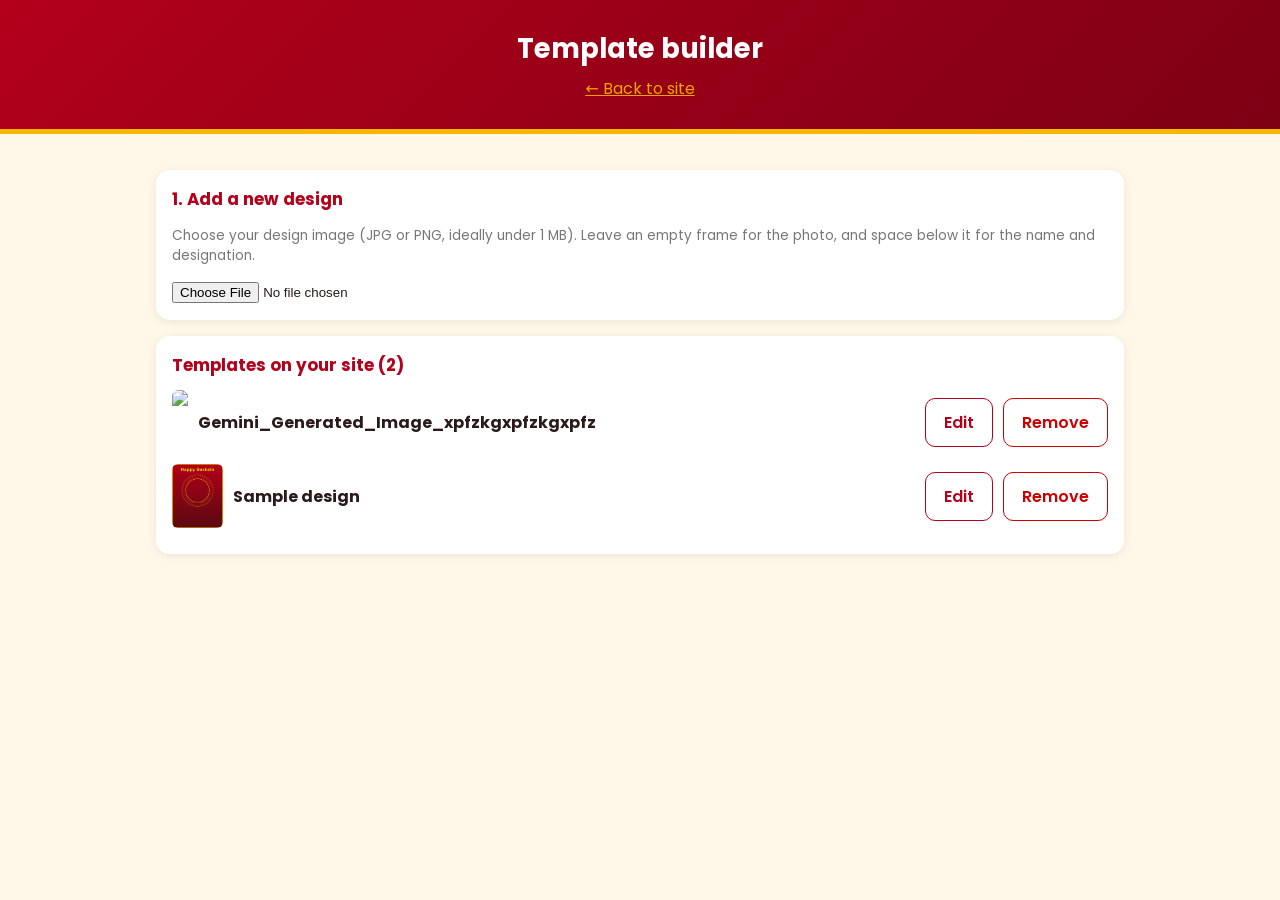
==== admin.html @ 9d9ad6fe "Add files via upload" ====
<!doctype html>
<html lang="en">
<head>
  <meta charset="utf-8">
  <meta name="viewport" content="width=device-width, initial-scale=1">
  <meta name="robots" content="noindex">
  <title>Admin – Dashain templates</title>
  <link rel="stylesheet" href="style.css">
</head>
<body>
  <header class="hero">
    <h1>Template builder</h1>
    <p><a href="index.html">← Back to site</a></p>
  </header>

  <main>
    <p id="msg"></p>

    <div id="listView">
      <div class="card">
        <h2>1. Add a new design</h2>
        <p class="muted">Choose your design image (JPG or PNG, ideally under 1 MB). Leave an empty frame for the photo, and space below it for the name and designation.</p>
        <input type="file" id="newFile" accept="image/*">
      </div>

      <div class="card">
        <h2>Templates on your site (<span id="count">0</span>)</h2>
        <div id="list"></div>
        <div class="steps" id="publishBox" hidden>
          <b>2. Publish your changes</b><br>
          Download <code>templates.json</code> (and the image of each new design, marked NEW), then upload them to GitHub:
          images into the <code>templates</code> folder, <code>templates.json</code> in the main folder (replace the old one).
          <div class="row" style="margin-top:10px"><button id="dlJson">⬇ Download templates.json</button></div>
        </div>
      </div>
    </div>

    <div id="editView" class="grid" hidden>
      <div class="card">
        <h2 id="editTitle">New template</h2>
        <label>Title</label>
        <input type="text" data-k="title">

        <p class="muted" style="margin-top:14px">Pick an element, then <b>click on the image</b> to move it.</p>
        <div class="tabs" id="tabs">
          <button data-tab="name">Name</button>
          <button data-tab="post">Designation</button>
          <button data-tab="photo" hidden>Photo</button>
        </div>

        <div data-panel="name">
          <label>Name size</label><input type="range" data-k="name_size" min="0.02" max="0.15" step="0.005">
          <label>Name colour</label><input type="color" data-k="name_color">
        </div>
        <div data-panel="post" hidden>
          <label>Designation size</label><input type="range" data-k="post_size" min="0.015" max="0.08" step="0.0025">
          <label>Designation colour</label><input type="color" data-k="post_color">
        </div>
        <div data-panel="photo" hidden>
          <label>Photo size</label><input type="range" data-k="photo_size" min="0.1" max="0.8" step="0.01">
        </div>

        <label>Max text width</label>
        <input type="range" data-k="max_width" min="0.3" max="1" step="0.01">

        <label style="display:flex;gap:8px;align-items:center">
          <input type="checkbox" data-k="photo_enabled"> Let users add their photo
        </label>

        <div class="row" style="margin-top:18px">
          <button id="saveBtn">Save to list</button>
          <button id="cancelBtn" class="secondary">Cancel</button>
        </div>
      </div>

      <div class="card preview">
        <h2 id="clickHint">Click to place the name</h2>
        <canvas id="c" class="pick"></canvas>
      </div>
    </div>
  </main>

  <script src="wish.js"></script>
  <script>
    var $ = function (id) { return document.getElementById(id); };
    var DEFAULTS = {
      name_x: 0.5, name_y: 0.7, name_size: 0.06, name_color: "#ffffff",
      post_x: 0.5, post_y: 0.78, post_size: 0.035, post_color: "#ffd700",
      photo_enabled: true, photo_x: 0.5, photo_y: 0.4, photo_size: 0.3,
      max_width: 0.8
    };
    var list = [];          // templates (same shape as templates.json)
    var files = {};         // id -> File for newly added designs
    var cur = null;         // template being edited
    var isNew = false;
    var active = "name";

    function msg(text, cls) { $("msg").className = cls || ""; $("msg").textContent = text || ""; }

    async function loadList() {
      try {
        var r = await fetch("templates.json?v=" + Date.now());
        list = await r.json();
      } catch (e) {
        list = [];
        msg("Could not read templates.json – open this page through a web server. Starting with an empty list.", "error");
      }
      renderList();
    }

    function clean(t) {
      var o = {};
      Object.keys(t).forEach(function (k) { if (k !== "src") o[k] = t[k]; });
      return o;
    }

    function dl(blob, name) {
      var a = document.createElement("a");
      a.href = URL.createObjectURL(blob);
      a.download = name;
      a.click();
    }

    function renderList() {
      $("count").textContent = list.length;
      var box = $("list");
      box.innerHTML = "";
      list.forEach(function (t) {
        var row = document.createElement("div");
        row.className = "row";
        row.style.marginBottom = "10px";
        var img = document.createElement("img");
        img.src = files[t.id] ? URL.createObjectURL(files[t.id]) : t.image;
        img.height = 64; img.style.borderRadius = "6px";
        var title = document.createElement("strong");
        title.style.flex = "1";
        title.textContent = t.title + (files[t.id] ? "  (NEW)" : "");
        row.append(img, title);

        if (files[t.id]) {
          var b = document.createElement("button");
          b.className = "secondary"; b.textContent = "⬇ Image";
          b.onclick = function () { dl(files[t.id], t.image.replace("templates/", "")); };
          row.append(b);
        }
        var ed = document.createElement("button");
        ed.className = "secondary"; ed.textContent = "Edit";
        ed.onclick = function () { startEdit(t, false); };
        var rm = document.createElement("button");
        rm.className = "danger"; rm.textContent = "Remove";
        rm.onclick = function () {
          if (!confirm("Remove this template from the list?")) return;
          list = list.filter(function (x) { return x.id !== t.id; });
          delete files[t.id];
          changed(); renderList();
        };
        row.append(ed, rm);
        box.appendChild(row);
      });
    }

    function changed() { $("publishBox").hidden = false; }

    $("dlJson").onclick = function () {
      dl(new Blob([JSON.stringify(list.map(clean), null, 2)], { type: "application/json" }), "templates.json");
    };

    $("newFile").onchange = function (e) {
      var f = e.target.files[0];
      if (!f) return;
      var base = f.name.replace(/\.[^.]+$/, "");
      var ext = (f.name.match(/\.([^.]+)$/) || [, "jpg"])[1].toLowerCase();
      var slug = base.toLowerCase().replace(/[^a-z0-9]+/g, "-").replace(/^-|-$/g, "") || "design";
      var id = slug, n = 2;
      while (list.some(function (x) { return x.id === id; })) id = slug + "-" + n++;
      var t = Object.assign({ id: id, title: base, image: "templates/" + id + "." + ext }, DEFAULTS);
      t.src = URL.createObjectURL(f);
      t._file = f;
      startEdit(t, true);
      e.target.value = "";
    };

    function startEdit(t, newOne) {
      cur = Object.assign({}, t);
      if (!newOne) cur.src = t.image;
      isNew = newOne;
      active = "name";
      msg("");
      $("listView").hidden = true;
      $("editView").hidden = false;
      $("editTitle").textContent = newOne ? "New template" : "Edit template";
      fillForm();
      showTab();
      redraw();
    }

    function fillForm() {
      document.querySelectorAll("[data-k]").forEach(function (el) {
        var v = cur[el.dataset.k];
        if (el.type === "checkbox") el.checked = !!v; else el.value = v;
      });
      document.querySelector('[data-tab="photo"]').hidden = !cur.photo_enabled;    }

    document.querySelectorAll("[data-k]").forEach(function (el) {
      el.oninput = function () {
        var k = el.dataset.k;
        cur[k] = el.type === "checkbox" ? el.checked : el.type === "range" ? +el.value : el.value;
        if (k === "photo_enabled") {
          document.querySelector('[data-tab="photo"]').hidden = !el.checked;
          if (!el.checked && active === "photo") active = "name";
          showTab();
        }
        redraw();
      };
    });

    document.querySelectorAll("[data-tab]").forEach(function (b) {
      b.onclick = function () { active = b.dataset.tab; showTab(); };
    });

    function showTab() {
      document.querySelectorAll("[data-tab]").forEach(function (b) {
        b.className = b.dataset.tab === active ? "" : "off";
      });
      document.querySelectorAll("[data-panel]").forEach(function (p) {
        p.hidden = p.dataset.panel !== active;
      });
      $("clickHint").textContent = "Click to place the " + (active === "post" ? "designation" : active);
    }

    function redraw() {
      drawWish($("c"), cur, { name: "Your Name", post: "Your Designation", placeholder: true })
        .catch(function () { msg("Could not load that image.", "error"); });
    }

    $("c").onclick = function (e) {
      var r = this.getBoundingClientRect();
      cur[active + "_x"] = +((e.clientX - r.left) / r.width).toFixed(4);
      cur[active + "_y"] = +((e.clientY - r.top) / r.height).toFixed(4);
      redraw();
    };

    $("saveBtn").onclick = function () {
      if (!cur.title.trim()) { msg("Give the template a title", "error"); return; }
      var out = clean(cur);
      delete out._file;
      if (isNew) {
        list.unshift(out);
        files[out.id] = cur._file;
      } else {
        list = list.map(function (x) { return x.id === out.id ? out : x; });
      }
      changed();
      $("editView").hidden = true;
      $("listView").hidden = false;
      renderList();
      msg(isNew ? "Added ✔ – now download the files below and upload them to GitHub." : "Updated ✔ – download templates.json and upload it to GitHub.", "ok");
    };

    $("cancelBtn").onclick = function () {
      $("editView").hidden = true;
      $("listView").hidden = false;
      msg("");
    };

    loadList();
  </script>
</body>
</html>
---- style.css ----
@import url("https://fonts.googleapis.com/css2?family=Noto+Sans+Devanagari:wght@400;700&family=Poppins:wght@400;600;700&display=swap");

:root { --red: #b3001b; --red-dark: #7d0013; --gold: #f5b700; --cream: #fff7e8; --ink: #2a1a1a; }
* { box-sizing: border-box; }
body { margin: 0; font-family: "Poppins", "Noto Sans Devanagari", system-ui, sans-serif; background: var(--cream); color: var(--ink); }
[hidden] { display: none !important; }

header.hero { background: linear-gradient(135deg, var(--red), var(--red-dark)); color: #fff; text-align: center; padding: 28px 16px; border-bottom: 5px solid var(--gold); }
header.hero h1 { margin: 0 0 6px; font-size: 1.7rem; }
header.hero p { margin: 0; opacity: 0.9; }
header.hero a { color: var(--gold); }

main { max-width: 1000px; margin: 0 auto; padding: 20px 16px 60px; }
.grid { display: grid; gap: 20px; grid-template-columns: 1fr; }
@media (min-width: 800px) { .grid { grid-template-columns: 340px 1fr; } }

.card { background: #fff; border-radius: 14px; padding: 16px; box-shadow: 0 2px 10px rgba(0,0,0,0.08); margin-bottom: 16px; }
.grid .card { margin-bottom: 0; }
.card h2 { margin: 0 0 12px; font-size: 1.05rem; color: var(--red); }

label { display: block; font-weight: 600; font-size: 0.85rem; margin: 12px 0 4px; }
input[type="text"], textarea { width: 100%; padding: 10px 12px; border: 1.5px solid #ddd; border-radius: 10px; font: inherit; }
textarea { min-height: 80px; resize: vertical; }
input:focus, textarea:focus { outline: none; border-color: var(--red); }
input[type="range"] { width: 100%; }
input[type="color"] { width: 48px; height: 32px; padding: 0; border: none; background: none; }

button { background: var(--red); color: #fff; border: none; border-radius: 10px; padding: 11px 18px; font: inherit; font-weight: 600; cursor: pointer; }
button:hover { background: var(--red-dark); }
button.secondary { background: #fff; color: var(--red); border: 1.5px solid var(--red); }
button.danger { background: #fff; color: #c00; border: 1.5px solid #c00; }
.row { display: flex; gap: 10px; flex-wrap: wrap; align-items: center; }

.thumbs { display: flex; gap: 10px; overflow-x: auto; padding-bottom: 6px; }
.thumbs img { height: 84px; border-radius: 8px; border: 3px solid transparent; cursor: pointer; flex: none; }
.thumbs img.active { border-color: var(--gold); }

.preview { text-align: center; }
.preview canvas { width: 100%; max-width: 560px; height: auto; border-radius: 10px; box-shadow: 0 4px 18px rgba(0,0,0,0.2); background: #eee; }
canvas.pick { cursor: crosshair; }
.muted { color: #777; font-size: 0.85rem; }
.error { color: #c00; }
.ok { color: #0a7a2f; }
.tabs { display: flex; gap: 8px; margin: 10px 0; flex-wrap: wrap; }
.tabs button { padding: 8px 14px; }
.tabs button.off { background: #fff; color: var(--red); border: 1.5px solid var(--red); }
.steps { background: #fff3cd; border-radius: 10px; padding: 10px 14px; font-size: 0.9rem; }
footer { text-align: center; padding: 20px; color: #888; font-size: 0.85rem; }
code { background: #f3ece0; padding: 1px 5px; border-radius: 4px; }
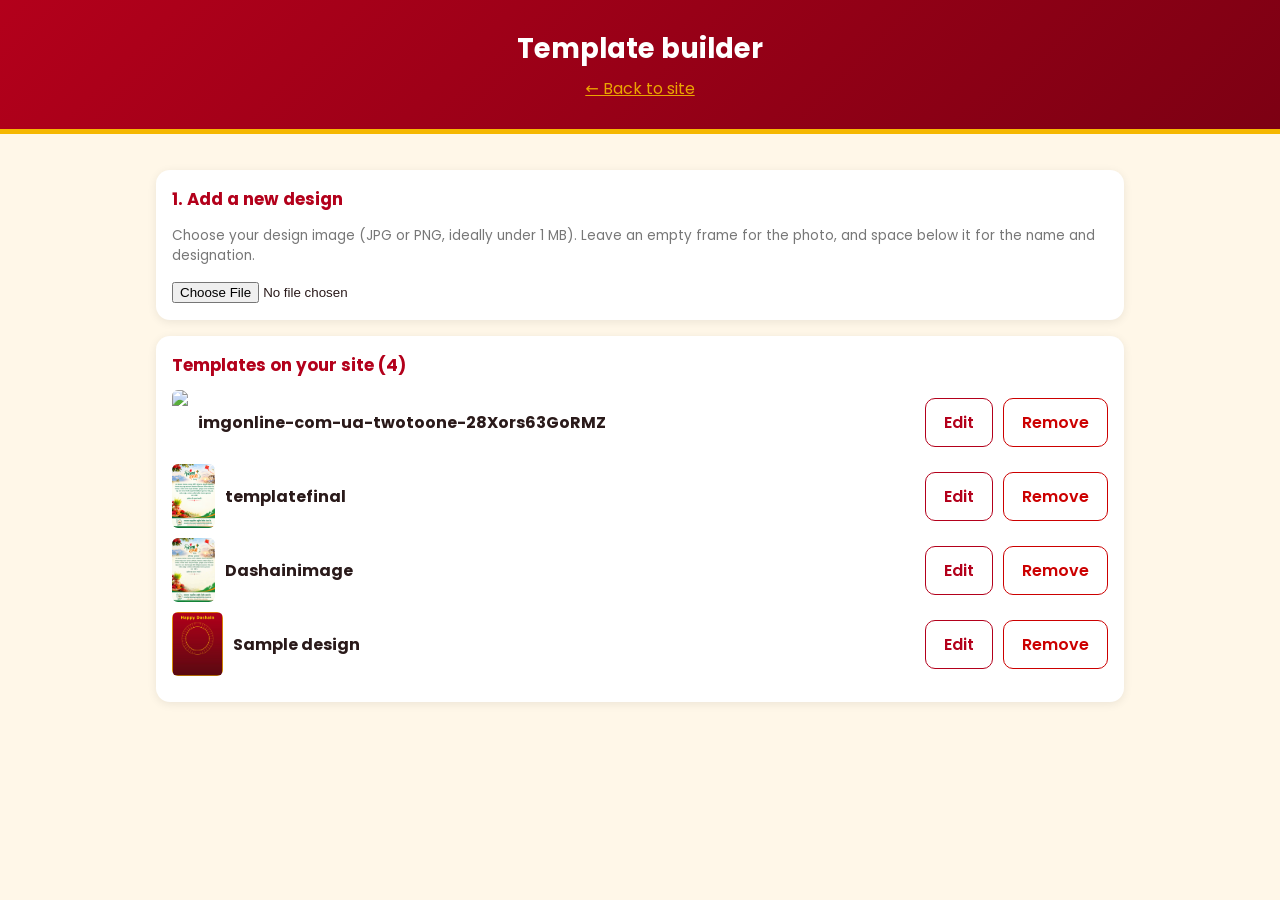
==== commit eda42d07: "Add photo shape selection to admin panel" ====
--- a/admin.html
+++ b/admin.html
@@ -58,6 +58,16 @@
         </div>
         <div data-panel="photo" hidden>
           <label>Photo size</label><input type="range" data-k="photo_size" min="0.1" max="0.8" step="0.01">
+          <label>Photo shape</label>
+          <select data-k="photo_shape" style="width:100%;padding:10px 12px;border:1.5px solid #ddd;border-radius:10px;font:inherit">
+            <option value="circle">Circle</option>
+            <option value="square">Square</option>
+            <option value="rounded">Rounded square</option>
+            <option value="hexagon">Hexagon</option>
+            <option value="diamond">Diamond</option>
+            <option value="heart">Heart</option>
+            <option value="star">Star</option>
+          </select>
         </div>
 
         <label>Max text width</label>
@@ -86,7 +96,7 @@
     var DEFAULTS = {
       name_x: 0.5, name_y: 0.7, name_size: 0.06, name_color: "#ffffff",
       post_x: 0.5, post_y: 0.78, post_size: 0.035, post_color: "#ffd700",
-      photo_enabled: true, photo_x: 0.5, photo_y: 0.4, photo_size: 0.3,
+      photo_enabled: true, photo_x: 0.5, photo_y: 0.4, photo_size: 0.3, photo_shape: "circle",
       max_width: 0.8
     };
     var list = [];          // templates (same shape as templates.json)
@@ -182,6 +192,7 @@
 
     function startEdit(t, newOne) {
       cur = Object.assign({}, t);
+      if (!cur.photo_shape) cur.photo_shape = "circle";
       if (!newOne) cur.src = t.image;
       isNew = newOne;
       active = "name";
